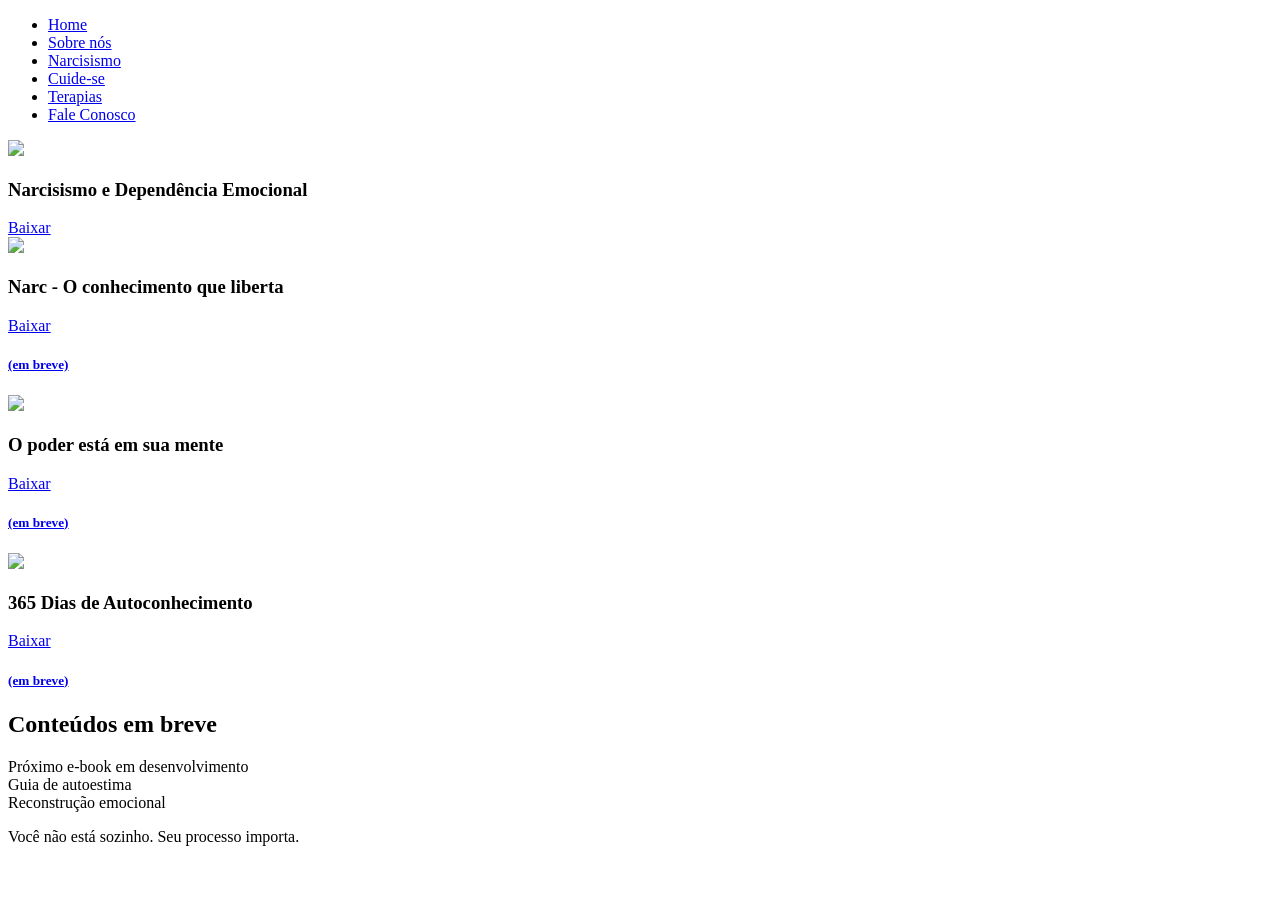
==== cuide-se.html @ 9a8094d5 "Add files via upload" ====
<!DOCTYPE html>
<html lang="pt-br">
<head>
<meta charset="UTF-8">
<title>Eu Te Escuto</title>

<link rel="stylesheet" href="css/style.css">
</head>

<body class="cuide">

<nav class="menu">
  <ul class="menu-links">
    <li><a href="index.html">Home</a></li>
    <li><a href="sobrenos.html">Sobre nós</a></li>
    <li><a href="narcisismo.html">Narcisismo</a></li>
    <li><a href="cuide-se.html">Cuide-se</a></li>
    <li><a href="terapias.html">Terapias</a></li>
    <li><a href="faleconosco.html">Fale Conosco</a></li>
    
  </ul>
</nav>



<section class="ebooks-grid">

  <div class="ebook-item">
    <img src="imagens/e-book.png">
    <h3>Narcisismo e Dependência Emocional</h3>
    <a href="imagens/biblioteca/ebook-narcisismo.pdf" download class="botao">Baixar</a>
  </div>

  <div class="ebook-item">
    <img src="imagens/capa-livronarc.png">
    <h3>Narc - O conhecimento que liberta</h3>
     <a href="imagens/biblioteca/escrevaaquionomedolivro.pdf" download class="botao">Baixar <h5>(em breve)</h5></a>
    
  </div>

  <div class="ebook-item">
    <img src="imagens/poderpropositocapa.png">
    <h3>O poder está em sua mente</h3>
    <a href="imagens/biblioteca/escrevaaquionomedolivro.pdf" download class="botao">Baixar <h5>(em breve)</h5></a>
  </div>

  <div class="ebook-item">
    <img src="imagens/365dias.png">
    <h3>365 Dias de Autoconhecimento</h3>
     <a href="imagens/biblioteca/escrevaaquionomedolivro.pdf" download class="botao">Baixar <h5>(em breve)</h5></a>
  </div>

</section>


<section class="futuros">
  <h2>Conteúdos em breve</h2>

  <div class="grid">
    <div class="card">Próximo e-book em desenvolvimento</div>
    <div class="card">Guia de autoestima</div>
    <div class="card">Reconstrução emocional</div>
  </div>
</section>

<section class="mensagem-final">
  <p>Você não está sozinho. Seu processo importa.</p>
</section>

</body>
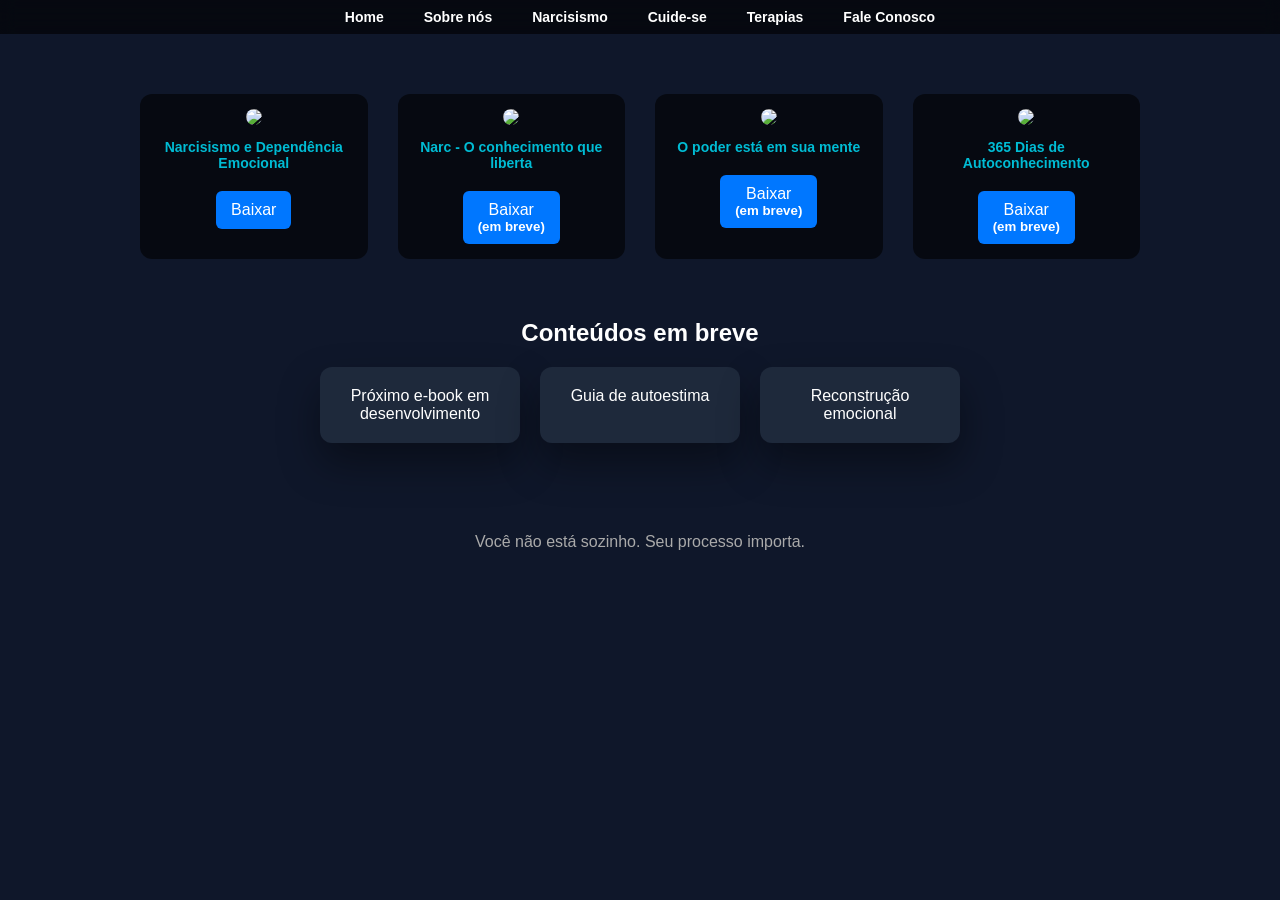
==== commit db58e541: "Fix HTML encoding issues in cuide-se.html" ====
--- a/cuide-se.html
+++ b/cuide-se.html
@@ -4,7 +4,7 @@
 <meta charset="UTF-8">
 <title>Eu Te Escuto</title>
 
-<link rel="stylesheet" href="css/style.css">
+<link rel="stylesheet" href="style.css">
 </head>
 
 <body class="cuide">
@@ -67,4 +67,4 @@
   <p>Você não está sozinho. Seu processo importa.</p>
 </section>
 
-</body>+</body>
--- a/style.css
+++ b/style.css
@@ -0,0 +1,488 @@
+/* RESET */
+*{
+  box-sizing:border-box;
+  margin:0;
+  padding:0;
+}
+
+/* BODY BASE */
+body{
+  font-family:Arial, sans-serif;
+  color:white;
+  margin:0;
+  background-color:#0f172a;
+}
+
+/* BACKGROUND HOME */
+body.home{
+  background: url("../imagens/background2.index.png") no-repeat center top;
+background-size: cover;
+background-position: center top;
+}
+
+/* MENU */
+.menu{
+  background:rgba(0,0,0,0.6);
+  backdrop-filter:blur(8px);
+  padding:8px 0; /* largura do menu */
+  position:relative;
+  top:0;
+}
+
+.menu-links{
+  list-style:none;
+  display:flex;
+  justify-content:center;
+  gap:40px;
+}
+
+.menu-links a{
+  color:white;
+  text-decoration:none;
+  font-weight:bold;
+  font-size:14px;
+}
+
+.menu-links a:hover{
+  color:#00bcd4;
+}
+
+/* BACKGROUND SOBRENOS */
+body.sobrenos{
+  background: url("../imagens/sobrenos3.png") no-repeat center top;
+background-size: cover;
+}
+/* BACKGROUND NARCISSISMO */
+
+
+body.narcisismo{
+  background-color:#0f172a;
+  color:white;
+
+  background-image:
+    radial-gradient(circle at 20% 30%, rgba(0,188,212,0.35) 2px, transparent 2px),
+    radial-gradient(circle at 80% 70%, rgba(156,39,176,0.35) 2px, transparent 2px),
+    radial-gradient(circle at 50% 50%, rgba(255,255,255,0.15) 1px, transparent 1px),
+    radial-gradient(circle at center, rgba(0,188,212,0.08), transparent 60%);
+
+  background-size: 100px 100px, 140px 140px, 60px 60px, 100% 100%;
+}
+
+
+/* BANNER */
+.banner{
+  height:30vh;
+  background: url("../imagens/narcisismo.png") no-repeat center;
+  background-size:cover;
+
+  display:flex;
+  align-items:center;
+  justify-content:center;
+  text-align:center;
+}
+
+.banner-texto{
+  background:rgba(0,0,0,0.6);
+  padding:30px;
+  border-radius:10px;
+}
+
+.banner h1{
+  font-size:48px;
+}
+
+.banner p{
+  max-width:600px;
+  margin-top:10px;
+  color:#ccc;
+}
+
+/* TEXTO */
+.texto{
+  max-width:1000px;
+  margin:40px auto;
+  text-align:center;
+}
+
+.texto h2{
+  margin-bottom:10px;
+}
+
+/* VÍDEOS narcisismo*/
+.videos{
+  display:grid;
+  grid-template-columns: repeat(2, 1fr);
+  gap:30px;
+
+  max-width:900px;
+  margin:40px auto;
+}
+.videos iframe{
+  width:100%;
+  height:220px;
+
+  border-radius:12px;
+  box-shadow:0 0 20px rgba(0,0,0,0.5);
+}
+
+.video-card{
+  background:rgba(0,0,0,0.6);
+  padding:30px;
+  border-radius:12px;
+  width:250px;
+  text-align:center;
+  border:1px solid rgba(255,255,255,0.1);
+}
+
+.video-card a{
+  display:inline-block;
+  margin-top:15px;
+  padding:10px 15px;
+  background:#00bcd4;
+  color:white;
+  text-decoration:none;
+  border-radius:6px;
+}
+/* BACKGROUND cuide-se */
+.hero-cuide{
+  
+  background-size:cover;
+  background-position: 20% center;
+  background-repeat: no-repeat;
+  color:white;
+  }
+
+
+/* HERO */
+.hero-cuide{
+  text-align:center;
+  padding:120px 20px 60px;
+}
+
+.hero-cuide h1{
+  font-size:50px;
+
+  background:linear-gradient(90deg,#00bcd4,#9c27b0);
+  -webkit-background-clip:text; /* css mais moderno hack de gradiente, nao è erro */
+  -webkit-text-fill-color:transparent;
+}
+
+.hero-cuide p{
+  color:#ccc;
+  margin-top:10px;
+}
+
+/* EBOOK */
+.ebook{
+  display:flex;
+  justify-content:center;
+  margin:40px 0;
+}
+
+.ebook-card{
+  max-width:400px;
+  background:rgba(0,0,0,0.6);
+  padding:20px;
+  border-radius:12px;
+  text-align:center;
+  backdrop-filter:blur(6px);
+}
+
+.ebook-card img{
+  width:100%;
+  border-radius:8px;
+  margin-bottom:15px;
+}
+
+.botao{
+  display:inline-block;
+  margin-top:10px;
+  padding:10px 15px;
+  background:#0077ff;
+  border-radius:6px;
+  text-decoration:none;
+  color:white;
+}
+
+/* FUTUROS */
+.futuros{
+  text-align:center;
+  margin:60px 0;
+}
+
+.grid{
+  display:flex;
+  justify-content:center;
+  gap:20px;
+  margin-top:20px;
+}
+
+.card{
+  background:rgba(0,0,0,0.6);
+  padding:20px;
+  border-radius:12px;
+  width:200px;
+}
+
+/* FINAL */
+.mensagem-final{
+  text-align:center;
+  margin:60px 0;
+  color:#aaa;
+}
+.hero-box{
+  background: rgba(0,0,0,0.6);
+  padding:20px;
+  border-radius:12px;
+  display:inline-block;
+}
+.ebooks-grid{
+  display:grid;
+  grid-template-columns: repeat(4, 1fr);
+  gap:30px;
+  max-width:1000px;
+  margin:60px auto;
+}
+
+.ebook-item{
+  background: rgba(0,0,0,0.6);
+  padding:15px;
+  border-radius:12px;
+  text-align:center;
+  transition:0.3s;
+}
+
+.ebook-item:hover{
+  transform: translateY(-5px);
+  box-shadow: 0 0 15px rgba(0,188,212,0.4);
+}
+
+.ebook-item img{
+  width:100%;
+  max-width:150px; /* 🔥 CONTROLA O TAMANHO */
+  border-radius:8px;
+  margin-bottom:10px;
+}
+
+.ebook-item h3{
+  font-size:14px;
+  margin-bottom:10px;
+  color:#00bcd4;
+}
+/* TERAPIAS*/
+
+.terapias-grid{
+  display:grid;
+  grid-template-columns: repeat(3, 1fr);
+  gap:30px;
+  max-width:1100px;
+  margin:80px auto;
+}
+
+.terapia{
+  background: rgba(0,0,0,0.6);
+  padding:20px;
+  border-radius:12px;
+  text-align:center;
+  border:1px solid rgba(255,255,255,0.1);
+  backdrop-filter: blur(6px);
+  transition:0.3s;
+}
+
+.terapia:hover{
+  transform: translateY(-5px);
+  box-shadow: 0 0 15px rgba(0,188,212,0.4);
+}
+
+.terapia h3{
+  color:#00bcd4;
+  margin-bottom:10px;
+}
+
+.terapia p{
+  color:#ccc;
+  font-size:14px;
+}
+
+.destaque{
+  grid-column: span 3;
+  border:1px solid #9c27b0;
+}
+.hero-terapias{
+  text-align:center;
+  padding:120px 20px 40px; /* aumenta respiro no topo */
+}
+.terapias-grid{
+  display:grid;
+  grid-template-columns: repeat(auto-fit, minmax(250px, 1fr));
+  gap:30px;
+  max-width:1100px;
+  margin:60px auto;
+}
+.terapia:hover{
+  transform: translateY(-8px) scale(1.02);
+  box-shadow: 0 0 25px rgba(0,188,212,0.5);
+}
+.destaque{
+  grid-column: span 3;
+  padding:30px;
+  border-radius:16px;
+
+  background: linear-gradient(135deg, rgba(156,39,176,0.2), rgba(0,188,212,0.2));
+  border:1px solid #9c27b0;
+
+  box-shadow: 0 0 30px rgba(156,39,176,0.4);
+}
+.destaque{
+  grid-column: 1 / -1; /* ocupa toda a largura do grid */
+
+  max-width: 700px;   /* limita largura */
+  margin: 40px auto;  /* CENTRALIZA */
+  text-align: center;
+
+} 
+/* BACKGROUND terapias */
+
+  body.terapias{
+  background:
+    url("../imagens/backterapias.png");
+
+  background-size: cover;
+  background-position: 20% center;
+  background-repeat: no-repeat;
+  color:white;
+
+
+} 
+/* fale-conosco */
+body.fale{
+  background:
+  linear-gradient(rgba(10,15,30,0.6), rgba(10,15,30,0.9)),
+  url("../imagens/backfale2.png");
+
+  background-size: cover;
+  background-position: center;
+  color: white;
+}
+
+/* HERO */
+.hero-fale{
+  text-align:center;
+  padding:120px 20px 40px;
+}
+
+.hero-fale h1{
+  font-size:48px;
+
+  background: linear-gradient(90deg, #00bcd4, #9c27b0);
+  -webkit-background-clip:text;
+  -webkit-text-fill-color:transparent;
+}
+
+.hero-fale p{
+  margin-top:15px;
+  color:#ccc;
+}
+
+/* FORM */
+.faleconosco{
+  display:flex;
+  justify-content:center;
+  padding:40px 20px;
+}
+
+.form-box{
+  background:rgba(0,0,0,0.6);
+  padding:30px;
+  border-radius:15px;
+  width:400px;
+
+  box-shadow:0 0 20px rgba(0,188,212,0.3);
+}
+
+/* INPUTS */
+form input,
+form textarea{
+  width:100%;
+  padding:12px;
+  margin-bottom:15px;
+  border:none;
+  border-radius:8px;
+
+  background:#0f172a;
+  color:white;
+}
+
+form textarea{
+  height:120px;
+}
+
+/* EFEITO */
+form input:focus,
+form textarea:focus{
+  outline:none;
+  box-shadow:0 0 10px #00bcd4;
+}
+
+/* BOTÃO */
+form button{
+  width:100%;
+  padding:12px;
+
+  background:linear-gradient(90deg,#00bcd4,#9c27b0);
+  border:none;
+  border-radius:8px;
+  color:white;
+  font-weight:bold;
+  cursor:pointer;
+
+  transition:0.3s;
+}
+
+form button:hover{
+  transform:scale(1.05);
+}
+
+/* FINAL */
+.mensagem-final{
+  text-align:center;
+  padding:30px;
+  color:#aaa;
+}
+
+/* botao whatsap */
+.whatsapp-text {
+  text-align: center;
+  margin-top: 20px;  /* espaçamento entre o botao whatsap e texto */
+  color: #ccc;
+  font-size: 14px;
+}
+
+.whatsapp-inline {
+  display: block;
+  text-align: center;
+  margin-top: 5px;
+  color: #25D366;
+  font-weight: bold;
+  text-decoration: none;
+  transition: 0.3s;
+}
+
+.whatsapp-inline:hover {
+  color: #1ebe5d;
+}
+.card {
+  background: #1e293b;
+  border-radius: 12px;
+  padding: 20px;
+  box-shadow: 0 20px 40px rgba(0,0,0,0.4);
+  transition: 0.3s;
+}
+
+.card:hover {
+  transform: translateY(-8px);
+}
+
+
+
+
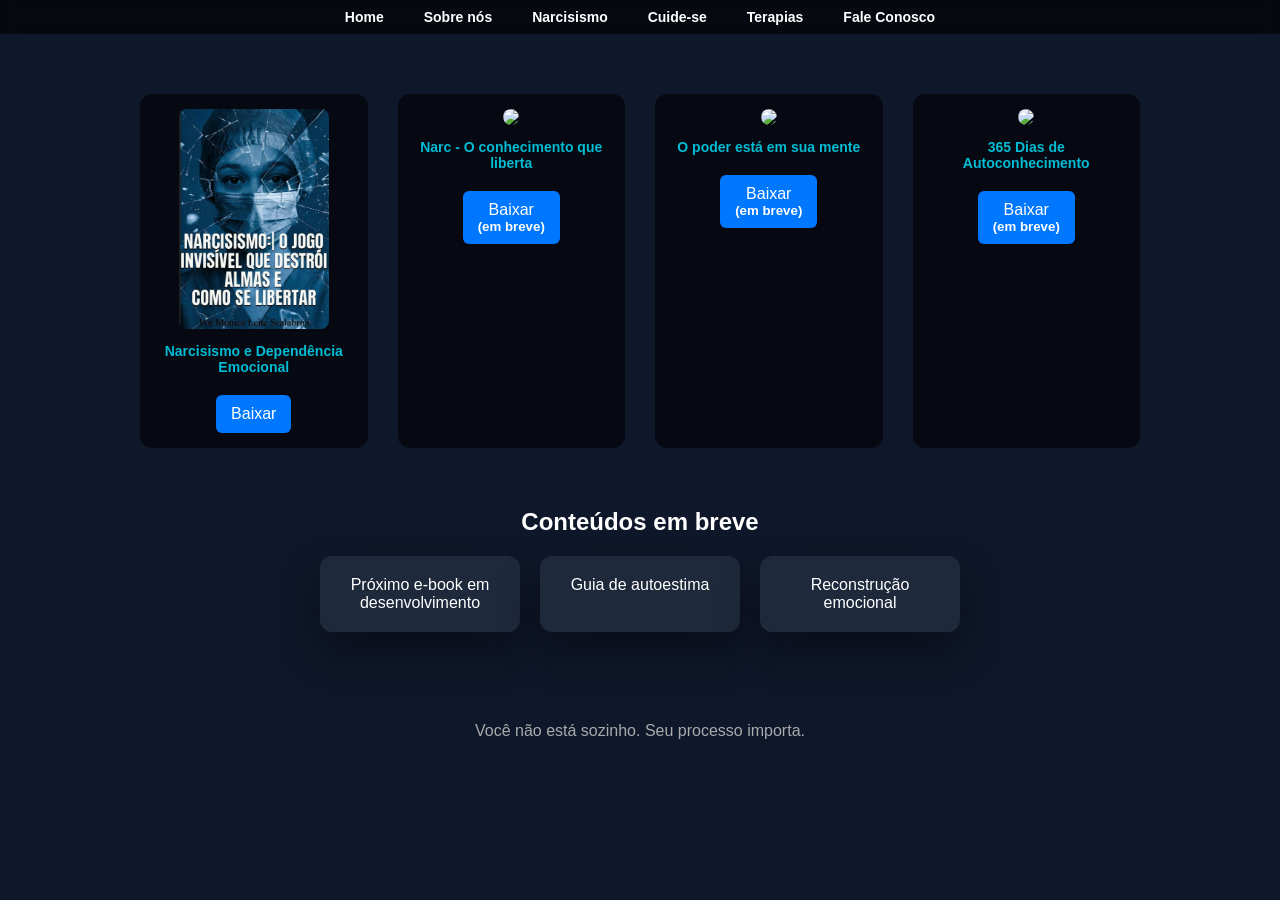
==== commit df4373fb: "Update cuide-se.html" ====
--- a/cuide-se.html
+++ b/cuide-se.html
@@ -26,9 +26,9 @@
 <section class="ebooks-grid">
 
   <div class="ebook-item">
-    <img src="imagens/e-book.png">
+    <img src="e-book.png">
     <h3>Narcisismo e Dependência Emocional</h3>
-    <a href="imagens/biblioteca/ebook-narcisismo.pdf" download class="botao">Baixar</a>
+    <a href="ebook-narcisismo.pdf" download class="botao">Baixar</a>
   </div>
 
   <div class="ebook-item">
--- a/style.css
+++ b/style.css
@@ -15,7 +15,7 @@
 
 /* BACKGROUND HOME */
 body.home{
-  background: url("../imagens/background2.index.png") no-repeat center top;
+  background: url("background2.index.png") no-repeat center top;
 background-size: cover;
 background-position: center top;
 }
@@ -48,13 +48,14 @@
 }
 
 /* BACKGROUND SOBRENOS */
-body.sobrenos{
-  background: url("../imagens/sobrenos3.png") no-repeat center top;
-background-size: cover;
-}
-/* BACKGROUND NARCISSISMO */
-
-
+body.sobrenos {
+    background: url("sobrenos3.png") no-repeat center top;
+    background-size: cover;
+}
+
+
+
+  /* BACKGROUND NARCISISMO */
 body.narcisismo{
   background-color:#0f172a;
   color:white;
@@ -345,7 +346,7 @@
 
   body.terapias{
   background:
-    url("../imagens/backterapias.png");
+    url("backterapias.png");
 
   background-size: cover;
   background-position: 20% center;
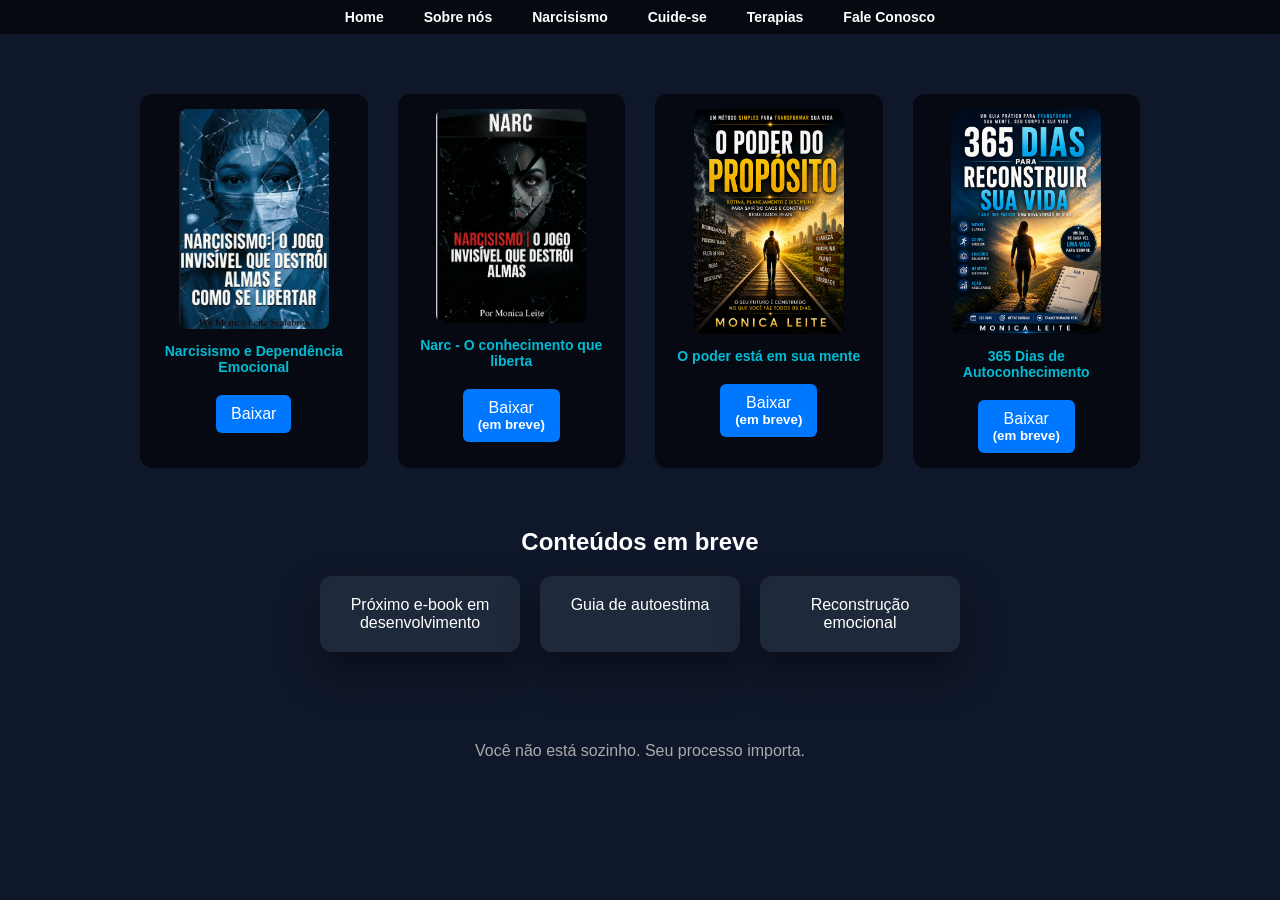
==== commit 9a2bb00d: "Fix HTML formatting and update ebook links" ====
--- a/cuide-se.html
+++ b/cuide-se.html
@@ -32,22 +32,22 @@
   </div>
 
   <div class="ebook-item">
-    <img src="imagens/capa-livronarc.png">
+    <img src="capa-livronarc.png">
     <h3>Narc - O conhecimento que liberta</h3>
-     <a href="imagens/biblioteca/escrevaaquionomedolivro.pdf" download class="botao">Baixar <h5>(em breve)</h5></a>
+     <a href="escrevaaquionomedolivro.pdf" download class="botao">Baixar <h5>(em breve)</h5></a>
     
   </div>
 
   <div class="ebook-item">
-    <img src="imagens/poderpropositocapa.png">
+    <img src="poderpropositocapa.png">
     <h3>O poder está em sua mente</h3>
-    <a href="imagens/biblioteca/escrevaaquionomedolivro.pdf" download class="botao">Baixar <h5>(em breve)</h5></a>
+    <a href="escrevaaquionomedolivro.pdf" download class="botao">Baixar <h5>(em breve)</h5></a>
   </div>
 
   <div class="ebook-item">
-    <img src="imagens/365dias.png">
+    <img src="365dias.png">
     <h3>365 Dias de Autoconhecimento</h3>
-     <a href="imagens/biblioteca/escrevaaquionomedolivro.pdf" download class="botao">Baixar <h5>(em breve)</h5></a>
+     <a href="escrevaaquionomedolivro.pdf" download class="botao">Baixar <h5>(em breve)</h5></a>
   </div>
 
 </section>
